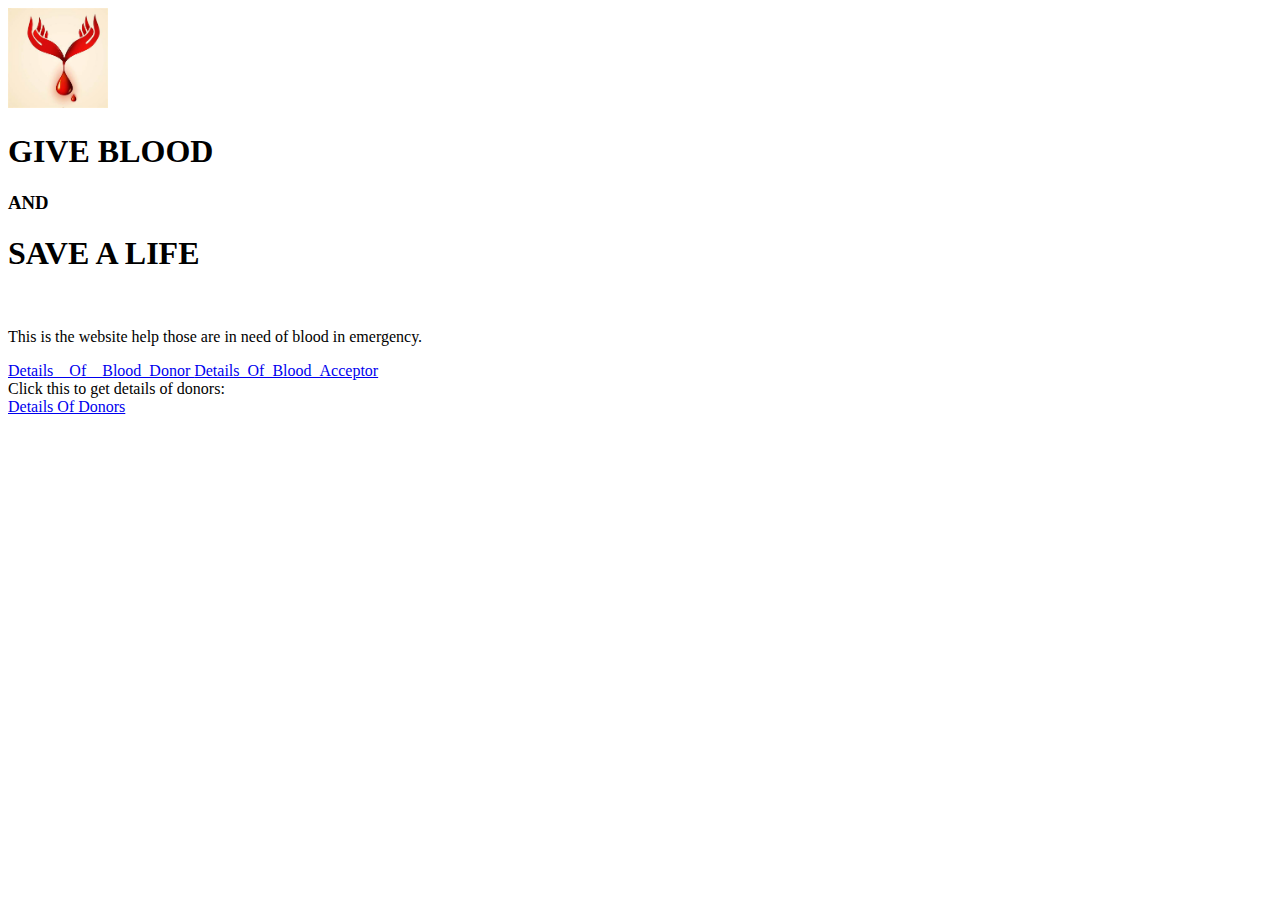
==== index.html @ b520f861 "images1" ====
<!DOCTYPE html>
<html>
    <head>
        <title >
            ★彡[BLOOD DONATOR]彡★
        </title>
        <link href="webcss.css"type="text/css"rel="stylesheet"/>
        <link rel="icon" href="blood.jpeg"/>
    </head>
     <body1>
        <div class="text">
            <img src="bloodlogo.jpeg" style="width:100px;height:100px;padding-left: 0%;" >
            <h1>GIVE BLOOD</h1>
            <h3>AND</h3> 
            <h1>SAVE A LIFE</h1>
        </div>
        <div class="image">
            <img src="blood donation.jpg"alt "DONATE BLOOD AND SAVE LIFE">
        </div>       
        <p>This is the website help those are in need of blood in emergency.</p>
            <div class="links">
                <p3><a href="details_of_blood_donor.html" target="_blank" > Details _ Of _ Blood_Donor  </a></p3>
                <p3><a href="details_of_blood_acceptor.html" target="_blank">Details_Of_Blood_Acceptor</a></p3
            </div>
        </br>
            <p4>Click this to get details of donors: </br>
                <a href="https://docs.google.com/spreadsheets/d/1KAJNg3RVA-vXbHvGR5HreCHs6ViZie3XQHxygAUBu0I/edit?usp=sharing" target="_blank">Details Of Donors</a></p4>
     </body1>
</html>
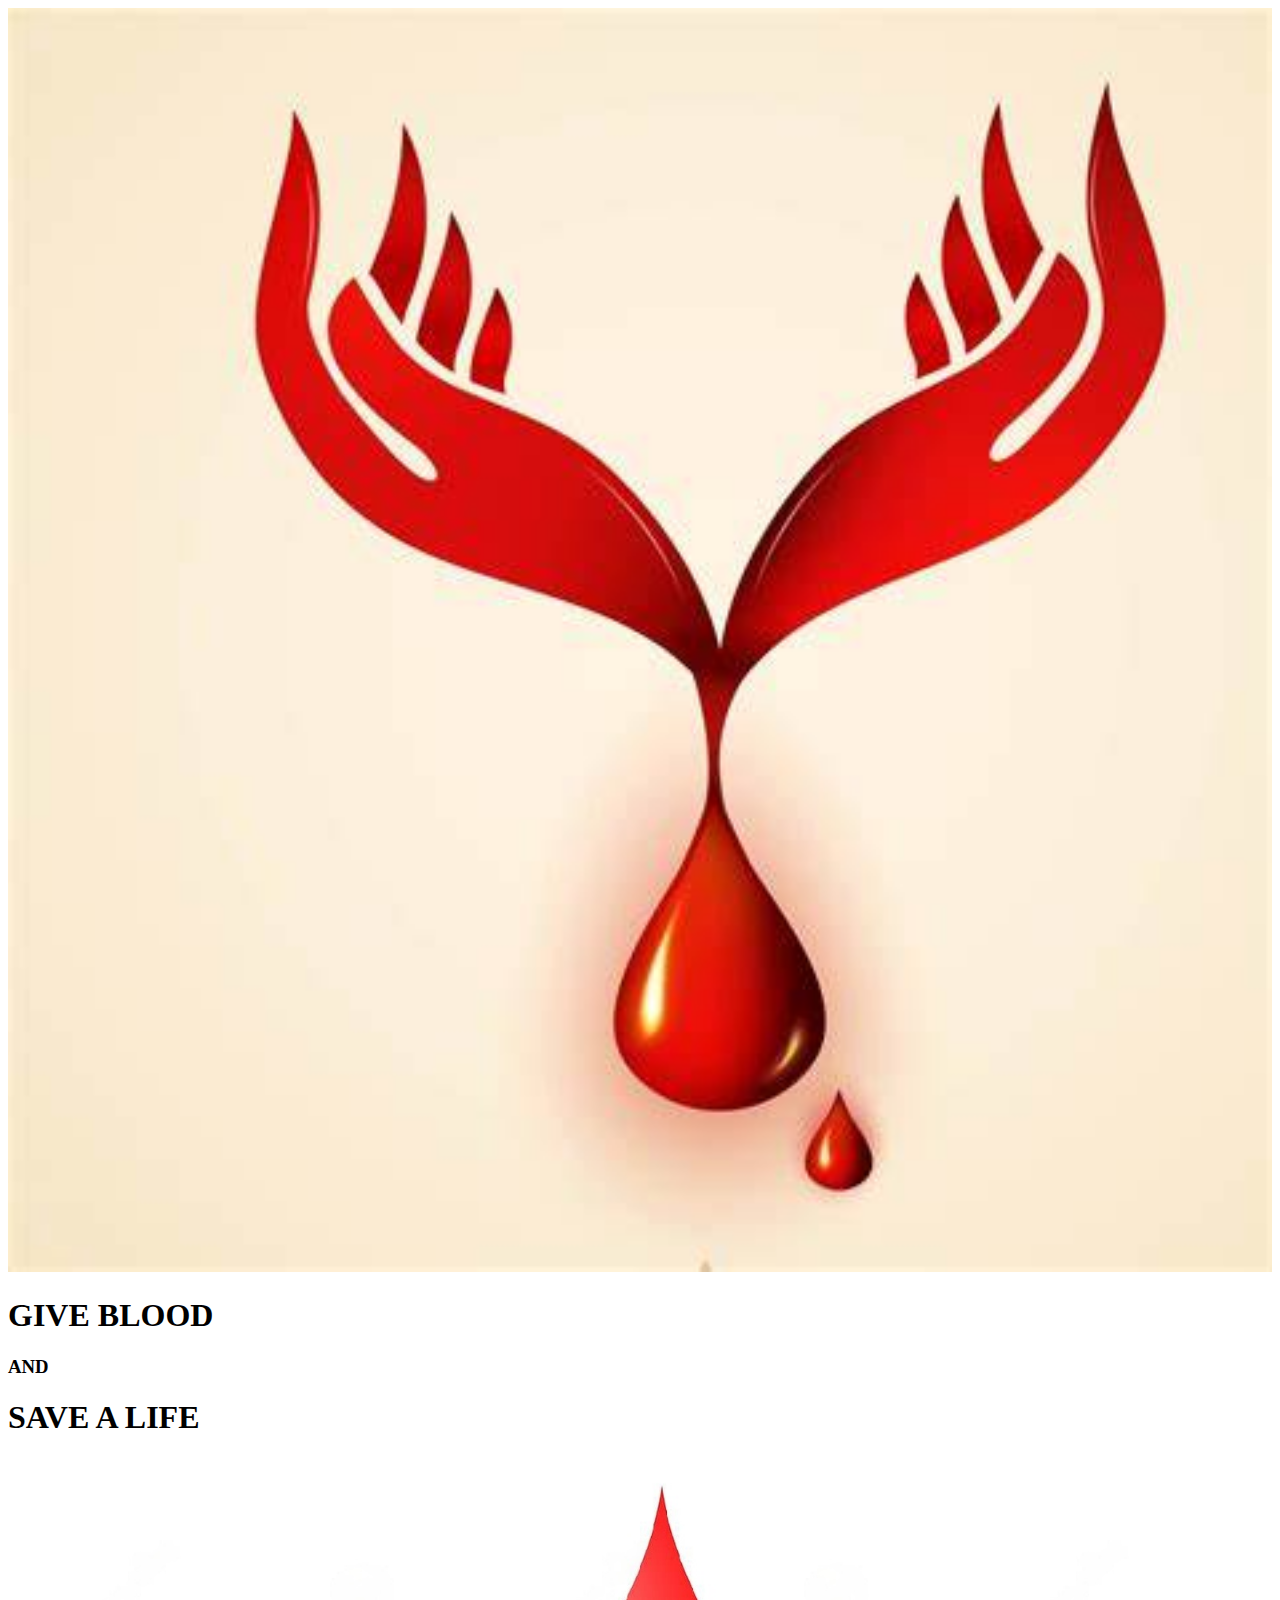
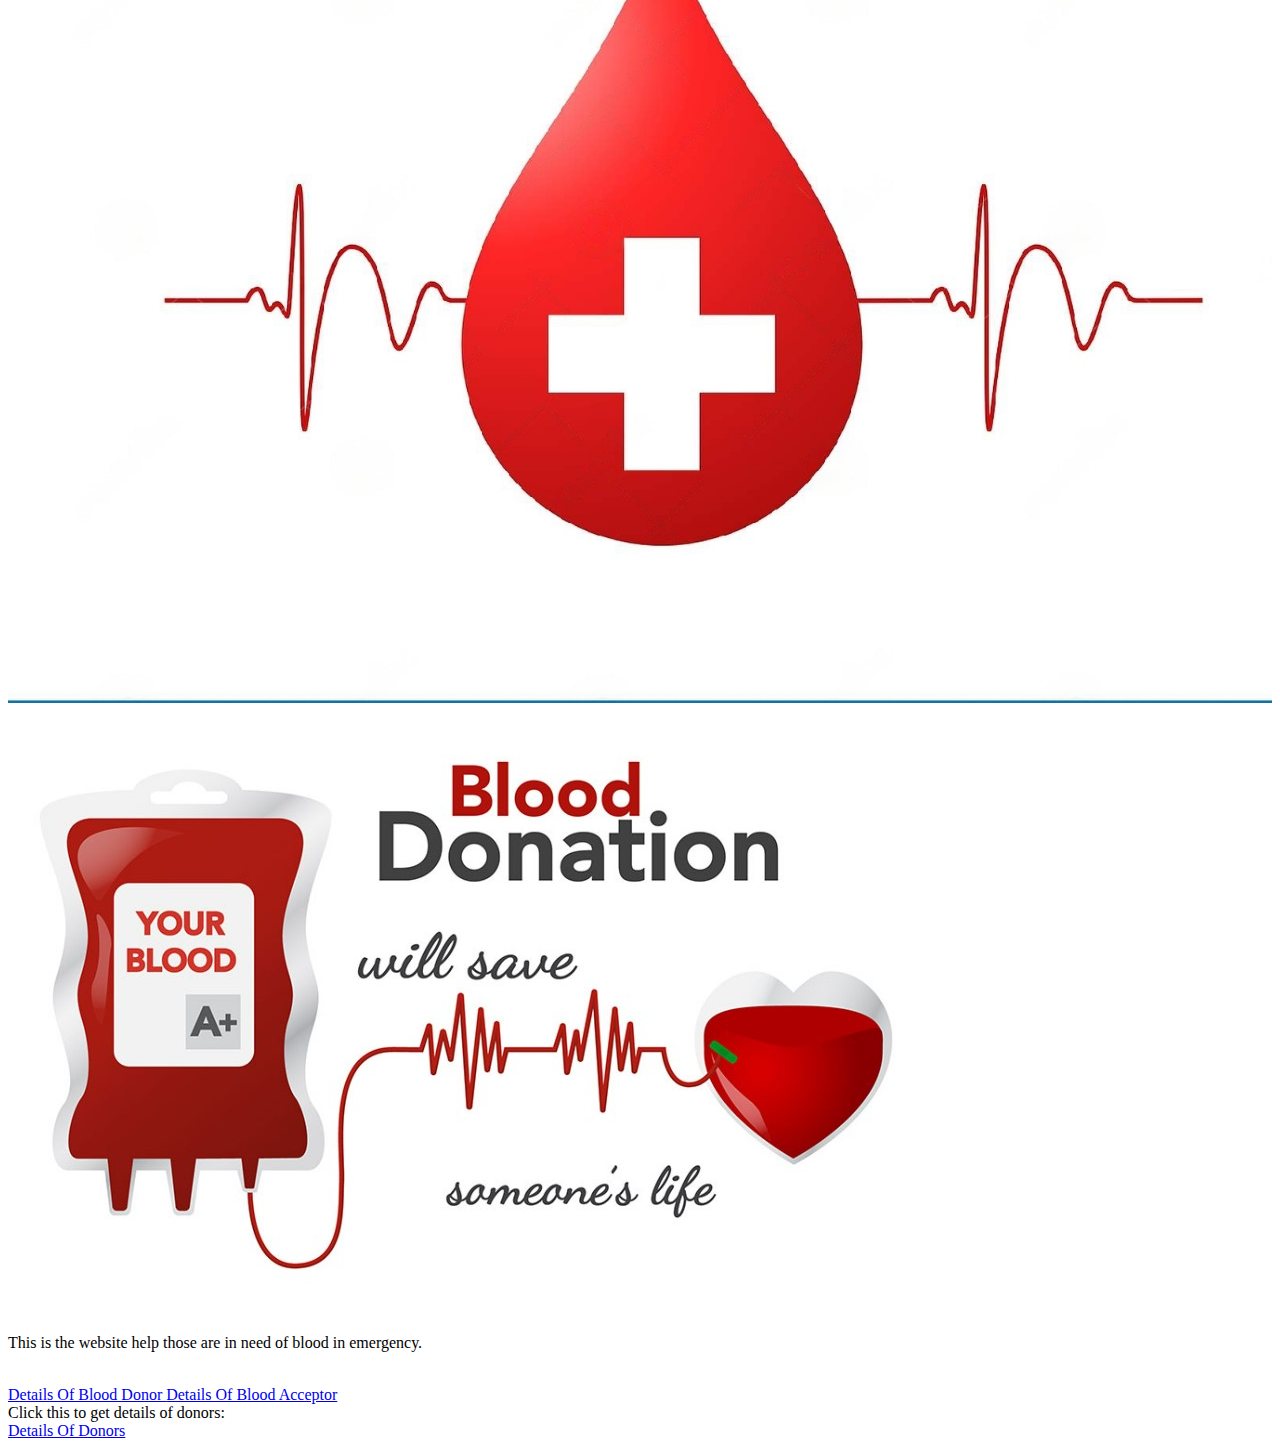
==== commit e734a74d: "k" ====
--- a/index.html
+++ b/index.html
@@ -8,22 +8,28 @@
         <link rel="icon" href="blood.jpeg"/>
     </head>
      <body1>
-        <div class="text">
-            <img src="bloodlogo.jpeg" style="width:100px;height:100px;padding-left: 0%;" >
-            <h1>GIVE BLOOD</h1>
-            <h3>AND</h3> 
-            <h1>SAVE A LIFE</h1>
+        <div class="flex-container">
+            <div class="headitem"><img src="bloodlogo.jpeg" style="width: 100%;height: 100%;margin: 0%;" ></div>
+            <div class="text">
+                <h1>GIVE BLOOD</h1>
+                <h3>AND</h3> 
+                <h1>SAVE A LIFE</h1>
+            </div>
+            <div class="headitem"><img src="bloodheartsymbol-transformed.jpeg" style="width: 100%;height: 100%;margin: 0%;"></div>
         </div>
+
         <div class="image">
             <img src="blood donation.jpg"alt "DONATE BLOOD AND SAVE LIFE">
         </div>       
         <p>This is the website help those are in need of blood in emergency.</p>
+        <br>
             <div class="links">
-                <p3><a href="details_of_blood_donor.html" target="_blank" > Details _ Of _ Blood_Donor  </a></p3>
-                <p3><a href="details_of_blood_acceptor.html" target="_blank">Details_Of_Blood_Acceptor</a></p3
+                <p3><a href="details_of_blood_donor.html" target="_blank" > Details Of Blood Donor  </a></p3>
+                <p3><a href="details_of_blood_acceptor.html" target="_blank">Details Of Blood Acceptor</a></p3
             </div>
-        </br>
-            <p4>Click this to get details of donors: </br>
-                <a href="https://docs.google.com/spreadsheets/d/1KAJNg3RVA-vXbHvGR5HreCHs6ViZie3XQHxygAUBu0I/edit?usp=sharing" target="_blank">Details Of Donors</a></p4>
+        
+        <br>
+            <p4>Click this to get details of donors: <br></p4>
+            <p5><a href="https://docs.google.com/spreadsheets/d/1KAJNg3RVA-vXbHvGR5HreCHs6ViZie3XQHxygAUBu0I/edit?usp=sharing" target="_blank">Details Of Donors</a></p5>
      </body1>
 </html>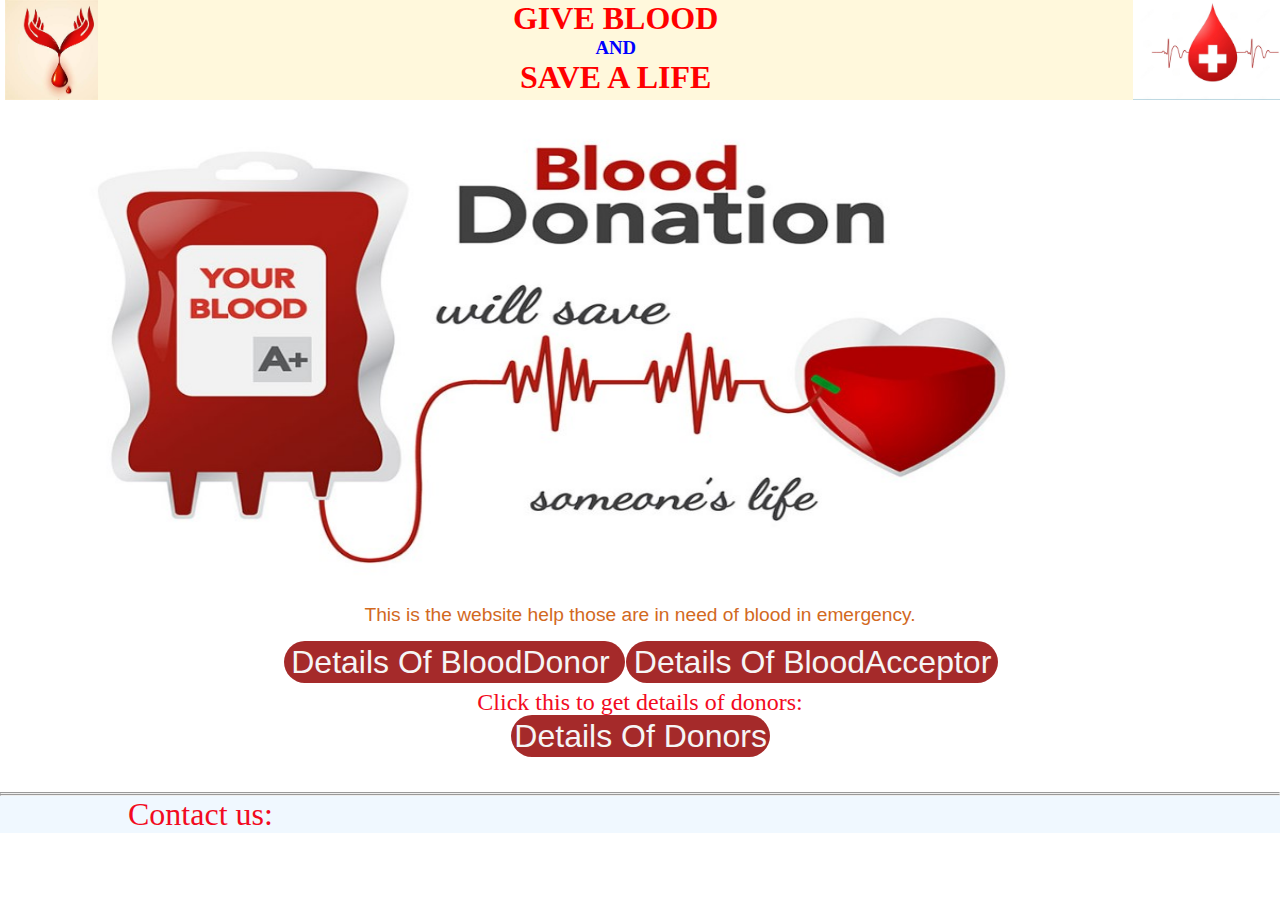
==== commit 4a0e4d16: "contact" ====
--- a/index.html
+++ b/index.html
@@ -9,13 +9,13 @@
     </head>
      <body1>
         <div class="flex-container">
-            <div class="headitem"><img src="bloodlogo.jpeg" style="width: 100%;height: 100%;margin: 0%;" ></div>
+            <div class="headitem"><img src="bloodlogo.jpeg" style="width: 99%;height: 100%;margin: 0%;" ></div>
             <div class="text">
                 <h1>GIVE BLOOD</h1>
                 <h3>AND</h3> 
                 <h1>SAVE A LIFE</h1>
             </div>
-            <div class="headitem"><img src="bloodheartsymbol-transformed.jpeg" style="width: 100%;height: 100%;margin: 0%;"></div>
+            <div class="headitem"><img src="bloodheartsymbol-transformed.jpeg" style="width: 105%;height: 100%;margin: 0%;padding-left: 0%;"></div>
         </div>
 
         <div class="image">
@@ -24,12 +24,24 @@
         <p>This is the website help those are in need of blood in emergency.</p>
         <br>
             <div class="links">
-                <p3><a href="details_of_blood_donor.html" target="_blank" > Details Of Blood Donor  </a></p3>
-                <p3><a href="details_of_blood_acceptor.html" target="_blank">Details Of Blood Acceptor</a></p3
+                <p3><a href="details_of_blood_donor.html" target="_blank" > Details Of BloodDonor  </a></p3>
+                <p3><a href="details_of_blood_acceptor.html" target="_blank">Details Of BloodAcceptor</a></p3
             </div>
         
         <br>
-            <p4>Click this to get details of donors: <br></p4>
-            <p5><a href="https://docs.google.com/spreadsheets/d/1KAJNg3RVA-vXbHvGR5HreCHs6ViZie3XQHxygAUBu0I/edit?usp=sharing" target="_blank">Details Of Donors</a></p5>
+        <p4>Click this to get details of donors: </p4><br>
+        <p5><a href="https://docs.google.com/spreadsheets/d/1KAJNg3RVA-vXbHvGR5HreCHs6ViZie3XQHxygAUBu0I/edit?usp=sharing" target="_blank">Details Of Donors</a></p5>
+        <br><br>
+        <hr><hr>
+        <div class="contact">
+            <div class="contactus"><p6>Contact us: </p6></div>
+        </div>
+        <!---<audio controls >
+            <source src="D:\Udaykiran\Music\[iSongs.info] 01 - Ay Pilla.mp3" type="audio/mpeg">
+            Your browser does'nt suppert the audio files 
+        </audio>
+        <iframe width="420" height="315"
+        src="https://www.youtube.com/embed/nAS7_qdpiOU?controls=0?playlist=nAS7_qdpiOU&loop=0"></iframe>-->
+
      </body1>
 </html>--- a/webcss.css
+++ b/webcss.css
@@ -0,0 +1,33 @@
+*{margin:0%;}
+h1{font-style: var(cursive);;color:red;text-align: center;}
+h3{color: blue;text-align: center;}
+.text{background-color:cornsilk;margin:0%;width:82.2%;}
+
+.flex-container{margin: 0%;padding: 0%;display: flex;
+    flex-direction:row;height: 100px;width:100%;
+}
+img{
+    padding-left: 5%;
+    width: 75%;
+    height:500px;
+    background-color: white;
+}
+p{text-align: center;
+    font-family: 'Gill Sans', 'Gill Sans MT', Calibri, 'Trebuchet MS', sans-serif;
+    color: chocolate;
+    font-size:larger;}
+p2{text-overflow: clip;}
+body2{font-weight:bolder;}
+.links{color: rgb(242, 10, 33);font-size: xx-large;
+text-align: center;}
+a:hover{color: rgba(241, 26, 26, 0.919);background-color:black;}
+p3,a{font-family: 'Lucida Sans', 'Lucida Sans Regular', 'Lucida Grande', 'Lucida Sans Unicode', Geneva, Verdana, sans-serif;
+    background-color:brown;color:whitesmoke;margin-left: 0.1%;
+    border:lightcyan;border-radius: 3rem;border-spacing: 10%;text-decoration: none;padding: 0.1em;}
+p5{text-align: left;margin-bottom: 100px;padding: 0.1em;}
+p4{font-size:x-large;}
+.contact
+{
+    background-color: aliceblue;
+}
+.contactus{text-align: left;padding-left: 10%;}
